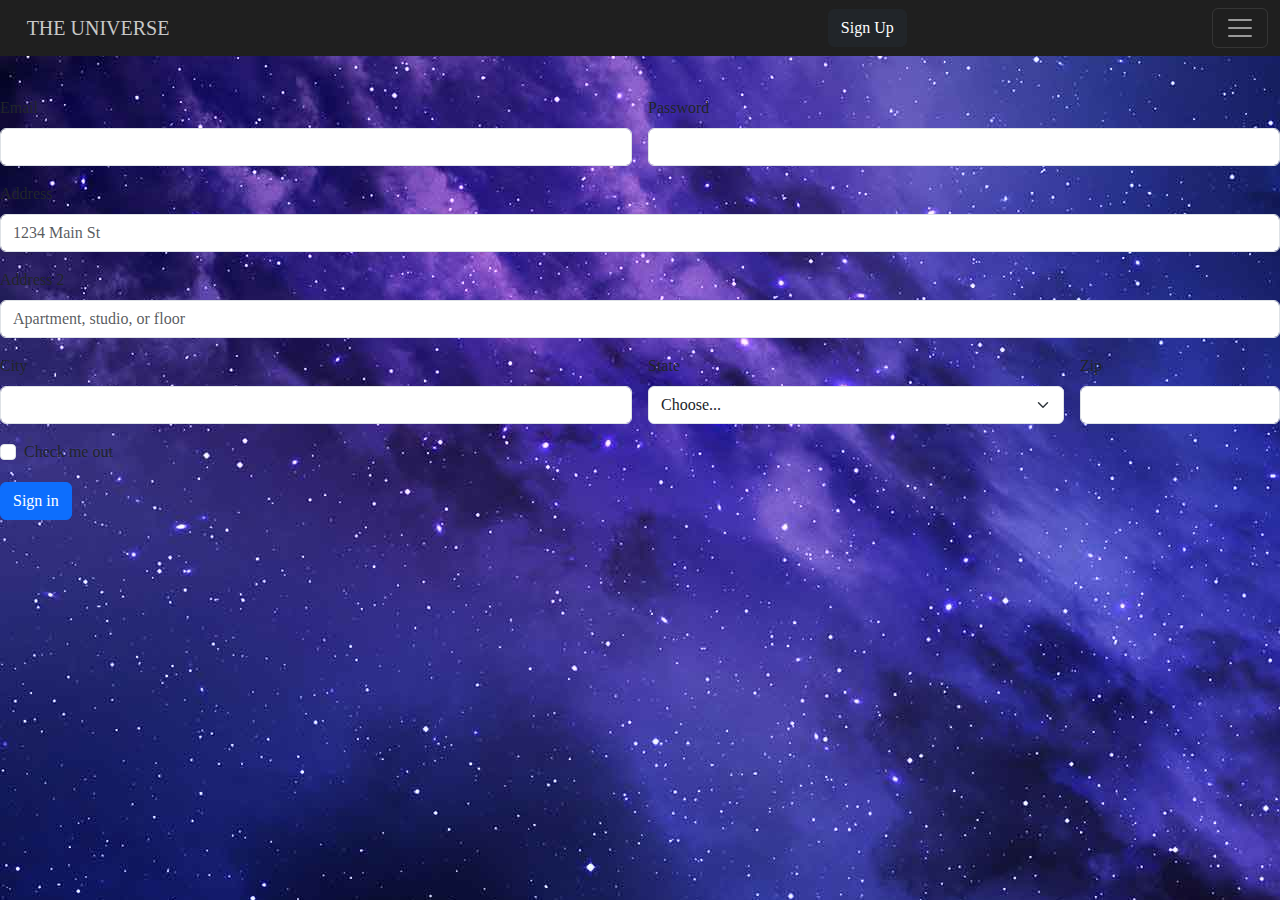
==== form.html @ 54ac05f7 "Add files via upload" ====
<!DOCTYPE html>
<html lang="en">
<head>
    <meta charset="UTF-8">
    <meta http-equiv="X-UA-Compatible" content="IE=edge">
    <meta name="viewport" content="width=device-width, initial-scale=1.0">
    <title>SIGN UP</title>
    <link rel="stylesheet" href="https://cdn.jsdelivr.net/npm/bootstrap@5.3.0-alpha3/dist/css/bootstrap.min.css">
    <link rel="stylesheet" href="styles.css">
</head>
   
    <body>
  <script src="https://cdn.jsdelivr.net/npm/bootstrap@5.3.0-alpha3/dist/js/bootstrap.bundle.min.js"></script>
  <nav class="navbar fixed-top" data-bs-theme="dark">
    <div class="container-fluid" >
      <a class="navbar-brand" href="/index.html"><img src="/Images/icons8-spider-man-new (1).svg" alt=""> THE UNIVERSE</a> 
      <div class="spinner-grow text-dark" role="status">
        <span class="visually-hidden">Loading...</span>
      </div>
      <div class="sign">    
              <button type="button" class="btn btn-dark"> <a class="nav-link" href="/extra_html/form.html">Sign Up</a></button> 
      </div>
      <div>
        <button class="navbar-toggler" type="button" data-bs-toggle="offcanvas" data-bs-target="#offcanvasNavbar" aria-controls="offcanvasNavbar" aria-label="Toggle navigation" data-be-theme="dark">
        <span class="navbar-toggler-icon"></span>
      </button>
      </div>
      
   
      <div class="offcanvas offcanvas-end" tabindex="-1" id="offcanvasNavbar" aria-labelledby="offcanvasNavbarLabel">
       
        <div class="offcanvas-header">
            
          <h5 class="offcanvas-title" id="offcanvasNavbarLabel">Offcanvas</h5>
          <button type="button" class="btn-close" data-bs-dismiss="offcanvas" aria-label="Close" data-be-theme="dark"></button>
        </div>
        <div class="offcanvas-body">
          <ul class="navbar-nav justify-content-end flex-grow-1 pe-3">
            <li>
      <button class="nav-link" href="#">HOME</button>
            </li> 
            <li class="nav-item">
              <a class="nav-link" href="/extra_html/form.html">Sign Up</a>
            </li>
            <li class="nav-item dropdown">
              <a class="nav-link dropdown-toggle" href="#" role="button" data-bs-toggle="dropdown" aria-expanded="false"data-be-theme="dark">
                Dropdown
              </a>
              <ul class="dropdown-menu">
                <li><a class="dropdown-item" href="#">Action</a></li>
                <li><a class="dropdown-item" href="#">Another action</a></li>
                <li>
                  <hr class="dropdown-divider">
                </li>
                <li><a class="dropdown-item" href="#">Something else here</a></li>
              </ul>
            </li>
          </ul>
          <form class="d-flex mt-3" role="search">
            <input class="form-control me-2" type="search" placeholder="Search" aria-label="Search">
            <button class="btn btn-outline-success" type="submit">Search</button>
          </form>
        </div>
      </div>
      
    </div>
  </nav><br>
  <br>
  <br>
  <br>
  <div class="form">
    <form class="row g-3">
        <div class="col-md-6">
          <label for="inputEmail4" class="form-label" width="54px">Email</label>
          <input type="email" class="form-control" id="inputEmail4">
        </div>
        <div class="col-md-6">
          <label for="inputPassword4" class="form-label">Password</label>
          <input type="password" class="form-control" id="inputPassword4">
        </div>
        <div class="col-12">
          <label for="inputAddress" class="form-label"width="54px">Address</label>
          <input type="text" class="form-control" id="inputAddress" placeholder="1234 Main St">
        </div>
        <div class="col-12">
          <label for="inputAddress2" class="form-label" width="54px">Address 2</label>
          <input type="text" class="form-control" id="inputAddress2" placeholder="Apartment, studio, or floor" width="54px">
        </div>
        <div class="col-md-6">
          <label for="inputCity" class="form-label">City</label>
          <input type="text" class="form-control" id="inputCity">
        </div>
        <div class="col-md-4">
          <label for="inputState" class="form-label">State</label>
          <select id="inputState" class="form-select">
            <option selected>Choose...</option>
            <option>GUJARAT</option>
            <option>GOA</option>
            <option>PUNJAB</option>
            <option>CHENNAI</option>
            <option>TELENGANA</option>
            <option>MAHARASTRA</option>
            <option>PONDICHERRY</option>
            <option>MADHYA PRADESH</option>
            <option>UTTAR PRADESH</option>
            <option>JHARKHAND</option>
            <option>ANDHRAPRADESH</option>
            <option>ODISSA</option>
            <option>HARAYANA</option>
            <option>RAJASTHAN</option>
            <option>DELHI</option>
          </select>
        </div>
        <div class="col-md-2">
          <label for="inputZip" class="form-label">Zip</label>
          <input type="text" class="form-control" id="inputZip">
        </div>
        <div class="col-12">
          <div class="form-check">
            <input class="form-check-input" type="checkbox" id="gridCheck">
            <label class="form-check-label" for="gridCheck">
              Check me out
            </label>
          </div>
        </div>
        <div class="col-12">
          <button type="submit" class="btn btn-primary">Sign in</button>
        </div>
      </form>
    
      
    </div>
</body>
</html>
---- styles.css ----
body{
    background-image: url(Space-Background-Image-2.jpeg);
}
*{
    font-family: 'Merriweather', serif;
}
/* Round menu trials */


.wrap{
	position: relative;
	width: 80vmin;
	height: 80vmin;
	background: none;
	transform: scale(0.2) translateZ(0px);
	opacity: 0;
	transition: transform .5s, opacity .5s;
    margin: auto;
}

.hello{
	position: absolute;
	left: 0; top: 0;
	width: 47.5%;height: 47.5%;
	overflow: hidden;
	transform: scale(.5) translateZ(0px);
	background: #2600ff00;
    
}
.hello div{
	height: 100%;
	background-size: cover;
	opacity: .5;
	transition: opacity .5s;
	border-radius: inherit;

}
.hello:nth-child(1)
{
	border-radius: 400vmin 0 0 0;
	transform-origin: 110% 110%;
	transition: transform .4s .15s;
}
.hello:nth-child(1) div{
	/* background-image:url('https://farm3.staticflickr.com/2827/10384422264_d9c7299146.jpg'); */
    background-color: aqua;
}

.hello:nth-child(2)
{
	border-radius: 0 40vmin 0 0;
	left: 52.5%;
	transform-origin: -10% 110%;
	transition: transform .4s .2s;
}
.hello:nth-child(2) div{
	/* background-image:url('https://farm7.staticflickr.com/6083/6055581292_d94c2d90e3.jpg'); */
    background-color: crimson;
}


.hello:nth-child(3)
{
	border-radius: 0 0 0 40vmin;
	top: 52.5%;
	transform-origin: 110% -10%;
	transition: transform .4s .25s;
}
.hello:nth-child(3) div{
	/* background-image:url('https://farm7.staticflickr.com/6092/6227418584_d5883b0948.jpg'); */
    background-color:#f5a623 ;
}
.hello:nth-child(4)
{
	border-radius: 0 0 40vmin 0;
	top: 52.5%; left: 52.5%;
	transform-origin: -10% -10%;
	transition: transform .4s .3s;
}
.hello:nth-child(4) div{
	/* background-image: url('https://farm8.staticflickr.com/7187/6895047173_d4b1a0d798.jpg'); */
    background-color: rgb(30, 255, 0);
}
.hello:nth-child(5)
{
	border-radius: 40vmin;
	width: 55%; height: 55%;
	top: 22.5%; left: 22.5%;
	transform-origin: -10% -10%;
	transform: scale(1);
	box-shadow: 0 0 0 5vmin #00000089;

}
.hello:nth-child(5) div
{
	/* background-image: url(https://c4.wallpaperflare.com/wallpaper/296/312/969/cuantic-kingdom-nebula-galaxy-plasm-stars-hd-wallpaper-preview.jpg); */
    background-color: #000000d6;

}

.hi
{
	position: relative;
	display: block;
	margin: auto;
	top: 45vmin;
	width: 10vmin;
	height: 10vmin;
	border-radius: 100%;
	background: #ffffff;
	transform: translateZ(0px);

}
.hi .hi{
	position: absolute;
	width: 60%;
	height: 3px;
	/* background: #000000; */
	left: 20%;
	top: 50%;
	border-radius: 0;
	background:transparent;
    margin-left: px;


}
.hi .hi:after, .hi .hi:before{
	content: "";
	position: absolute;
	left: 0;
	top: -1.5vmin;
	width: 100%;
	height: 100%;
	background: inherit;
}
.hi .hi:after{
	top: 1.5vmin;
}
.hi:hover + .wrap, .wrap:hover{
	transform: scale(0.8) translateZ(0px);
	opacity: 1;
}
.hi:hover + .wrap .hello, .wrap:hover .hello{
transform: scale(1) translateZ(0px);
}



.hello:hover div{
	opacity: 1;
	transform: translateZ(0px);
}

/* Ending */
hr
{
    font-family: 'Merriweather', serif;
    background: white;
    height: 2px;
    border: 0;
    margin: 15px auto;
    width: 60%;
}
h1{
    font-size: 4.5rem;
    /* align-items: center; */
    text-align: center;
}

.navbar{
    background-color: rgb(31, 31, 31);
}
.navbar-brand img{
    height: 45px;

}
.offcanvas{
    background-color:rgb(61,61,61);
}
.navbar-brand{
    margin-left: 10px;
    color: rgb(200, 200, 200);
}
.navbar-brand :hover{
    color: white;
}

.btn1 {
    margin-left:90px;
}
#service
{
    font-family: 'Merriweather', serif;
    width: 100%;
    padding: 70px 0;
    background-image: url(https://unblast.com/wp-content/uploads/2021/01/Space-Background-Image-2.jpg);
    color: rgb(255, 255, 255);
}
.service-box
{
    font-family: 'Merriweather', serif;
    width: 80%;
    display: flex;
    flex-wrap: wrap;
    justify-content: space-around;
    margin: auto;
}


/* .single-service */
.single-service-1
{
    direction: ltr;
    flex-basis: 48%;
    text-align: center;
    border-radius: 8px;
    margin-bottom: 20px;
    color: whitesmoke;
    position: relative;
}
.single-service-2
{
    flex-basis: 48%;
    text-align: center;
    border-radius: 8px;
    margin-bottom: 20px;
    color: whitesmoke;
    position: relative;
} 
.single-service-3
{
    flex-basis: 48%;
    text-align: center;
    border-radius: 8px;
    margin-bottom: 20px;
    color: whitesmoke;
    position: relative;
} 
.single-service-4
{
    flex-basis: 48%;
    text-align: center;
    border-radius: 8px;
    margin-bottom: 20px;
    color: whitesmoke;
    position: relative;
} 
.single-service-5
{
    flex-basis: 48%;
    text-align: center;
    border-radius: 8px;
    margin-bottom: 20px;
    color: whitesmoke;
    position: relative;
}
.single-service-6
{
    flex-basis: 48%;
    text-align: center;
    border-radius: 8px;
    margin-bottom: 20px;
    color: whitesmoke;
    position: relative;
} 
.single-service-7
{
    flex-basis: 48%;
    text-align: center;
    border-radius: 8px;
    margin-bottom: 20px;
    color: whitesmoke;
    position: relative;
} 
.single-service-8
{
    flex-basis: 48%;
    text-align: center;
    border-radius: 8px;
    margin-bottom: 20px;
    color: whitesmoke;
    position: relative;
} 
.single-service-9
{
    flex-basis: 48%;
    text-align: center;
    border-radius: 8px;
    margin-bottom: 20px;
    color: whitesmoke;
    position: relative;
}
.single-service-10
{
    flex-basis: 48%;
    text-align: center;
    border-radius: 8px;
    margin-bottom: 20px;
    color: whitesmoke;
    position: relative;
} 
.single-service-11
{
    flex-basis: 48%;
    text-align: center;
    border-radius: 8px;
    margin-bottom: 20px;
    color: whitesmoke;
    position: relative;
} 
.single-service-12
{
    flex-basis: 48%;
    text-align: center;
    border-radius: 8px;
    margin-bottom: 20px;
    color: whitesmoke;
    position: relative;
} 


/* FOR IMAGE */
.single-service-1 img
{
    direction: ltr;
    width: 100%;
    height: 100%;
    border-radius: 9px;
}
.single-service-2 img
{
    width: 100%;
    height: 100%;
    border-radius: 9px;
}
.single-service-3 img
{
    width: 100%;
    height: 100%;
    border-radius: 9px;
}
.single-service-4 img
{
    width: 100%;
    height: 100%;
    border-radius: 9px;
}
.single-service-5 img
{
    width: 100%;
    height: 100%;
    border-radius: 9px;
}
.single-service-6 img
{
    width: 100%;
    height: 100%;
    border-radius: 9px;
}
.single-service-7 img
{
    width: 100%;
    height: 100%;
    border-radius: 9px;
}
.single-service-8 img
{
    width: 100%;
    height: 100%;
    border-radius: 9px;
}
.single-service-9 img
{
    width: 100%;
    height: 100%;
    border-radius: 9px;
}
.single-service-10 img
{
    width: 100%;
    height: 100%;
    border-radius: 9px;
}
.single-service-11 img
{
    width: 100%;
    height: 100%;
    border-radius: 9px;
}
.single-service-12 img
{
    width: 100%;
    height: 100%;
    border-radius: 9px;
}


/* OVERLAY */
.overlay-1
{
   
    width: 100%;
    height: 100%;
    position: absolute;
    top: 0;
    border-radius: 9px;
    cursor: pointer;
    background: linear-gradient(rgba(0,0,0),rgba(220, 220, 220, 0.63));
    opacity: 0;
    transition: 1s;
}
.overlay-2
{
    width:100%;
    height: 100%;
    position: absolute;
    top: 0;
    border-radius: 9px;
    cursor: pointer;
    background: linear-gradient(rgba(0, 0, 0, 0),rgb(255, 214, 12, 0.83));
    opacity: 0;
    transition: 1s;
}
.overlay-3
{
    width:100%;
    height: 100%;
    position: absolute;
    top: 0;
    border-radius: 9px;
    cursor: pointer;
    background: linear-gradient(rgba(255, 236, 115, 0.83),rgb(0, 0, 0));
    opacity: 0;
    transition: 1s;
}
.overlay-4
{
    width:100%;
    height: 100%;
    position: absolute;
    top: 0;
    border-radius: 9px;
    cursor: pointer;
    background: linear-gradient(rgba(174, 0, 0, 0.83),rgb(0, 0, 0));
    opacity: 0;
    transition: 1s;
}
.overlay-5
{
    width: 100%;
    height: 100%;
    position: absolute;
    top: 0;
    border-radius: 9px;
    cursor: pointer;
    background: linear-gradient(rgb(68, 68, 68),rgba(255, 255, 255, 0.802));
    opacity: 0;
    transition: 1s;
}
.overlay-6
{
    width:100%;
    height: 100%;
    position: absolute;
    top: 0;
    border-radius: 9px;
    cursor: pointer;
    background: linear-gradient(rgba(255, 174, 0, 0.779),rgba(0, 0, 0, 0.829));
    opacity: 0;
    transition: 1s;
}
.overlay-7
{
    width:100%;
    height: 100%;
    position: absolute;
    top: 0;
    border-radius: 9px;
    cursor: pointer;
    background: linear-gradient(rgba(83, 83, 83, 0.808),rgba(255, 205, 89, 0.714));
    opacity: 0;
    transition: 1s;
}
.overlay-8
{
    width:100%;
    height: 100%;
    position: absolute;
    top: 0;
    border-radius: 9px;
    cursor: pointer;
    background: linear-gradient(rgba(255, 34, 211, 0.722),rgb(0, 0, 0));
    opacity: 0;
    transition: 1s;
}
.overlay-9
{
    width: 100%;
    height: 100%;
    position: absolute;
    top: 0;
    border-radius: 9px;
    cursor: pointer;
    background: linear-gradient(rgba(0,0,0),rgba(51, 98, 54, 0.835));
    opacity: 0;
    transition: 1s;
}
.overlay-10
{
    width:100%;
    height: 100%;
    position: absolute;
    top: 0;
    border-radius: 9px;
    cursor: pointer;
    background: linear-gradient(rgba(255, 255, 255, 0.376),rgba(0, 0, 0, 0.83));
    opacity: 0;
    transition: 1s;
}
.overlay-11
{
    width:100%;
    height: 100%;
    position: absolute;
    top: 0;
    border-radius: 9px;
    cursor: pointer;
    background: linear-gradient(rgba(82, 79, 104, 0.83),rgb(0, 0, 0));
    opacity: 0;
    transition: 1s;
}
.overlay-12
{
    width:100%;
    height: 100%;
    position: absolute;
    top: 0;
    border-radius: 9px;
    cursor: pointer;
    background: linear-gradient(rgba(0, 73, 156, 0.83),rgb(51, 51, 51));
    opacity: 0;
    transition: 1s;
}


/* .single-service-1:hover .overlay */
.single-service-1:hover .overlay-1
{
    direction:ltr;
    opacity: 1;
}
.single-service-2:hover .overlay-2
{
    opacity: 1;
}
.single-service-3:hover .overlay-3
{
    opacity: 1;
}
.single-service-4:hover .overlay-4
{
    opacity: 1;
}
.single-service-5:hover .overlay-5
{
    opacity: 1;
}
.single-service-6:hover .overlay-6
{
    opacity: 1;
}
.single-service-7:hover .overlay-7
{
    opacity: 1;
}
.single-service-8:hover .overlay-8
{
    opacity: 1;
}
.single-service-9:hover .overlay-9
{
    opacity: 1;
}
.single-service-10:hover .overlay-10
{
    opacity: 1;
}
.single-service-11:hover .overlay-11
{
    opacity: 1;
}
.single-service-12:hover .overlay-12
{
    opacity: 1;
}


/* SERVICE-DESC */
.service-desc
{
    direction: ltr;
    font-family: 'Merriweather', serif;
    width: 80%;
    position: absolute;
    bottom: 0;
    left: 50%;
    opacity: 0;
    transform: translateX(-50%);
    transition: 1s;
}
.service-desc-2
{
    font-family: 'Merriweather', serif;
    width: 80%;
    position: absolute;
    bottom: 0;
    left: 50%;
    opacity: 0;
    transform: translateX(-50%);
    transition: 1s;
}
.service-desc-3
{
    font-family: 'Merriweather', serif;
    width: 80%;
    position: absolute;
    bottom: 0;
    left: 50%;
    opacity: 0;
    transform: translateX(-50%);
    transition: 1s;
}
.service-desc-4
{
    font-family: 'Merriweather', serif;
    width: 80%;
    position: absolute;
    bottom: 0;
    left: 50%;
    opacity: 0;
    transform: translateX(-50%);
    transition: 1s;
}
.service-desc-5
{
    font-family: 'Merriweather', serif;
    width: 80%;
    position: absolute;
    bottom: 0;
    left: 50%;
    opacity: 0;
    transform: translateX(-50%);
    transition: 1s;
}
.service-desc-6
{
    font-family: 'Merriweather', serif;
    width: 80%;
    position: absolute;
    bottom: 0;
    left: 50%;
    opacity: 0;
    transform: translateX(-50%);
    transition: 1s;
}
.service-desc-7
{
    font-family: 'Merriweather', serif;
    width: 80%;
    position: absolute;
    bottom: 0;
    left: 50%;
    opacity: 0;
    transform: translateX(-50%);
    transition: 1s;
}
.service-desc-8
{
    font-family: 'Merriweather', serif;
    width: 80%;
    position: absolute;
    bottom: 0;
    left: 50%;
    opacity: 0;
    transform: translateX(-50%);
    transition: 1s;
}
.service-desc-9
{
    font-family: 'Merriweather', serif;
    width: 80%;
    position: absolute;
    bottom: 0;
    left: 50%;
    opacity: 0;
    transform: translateX(-50%);
    transition: 1s;
}
.service-desc-10
{
    font-family: 'Merriweather', serif;
    width: 80%;
    position: absolute;
    bottom: 0;
    left: 50%;
    opacity: 0;
    transform: translateX(-50%);
    transition: 1s;
}
.service-desc-11
{
    font-family: 'Merriweather', serif;
    width: 80%;
    position: absolute;
    bottom: 0;
    left: 50%;
    opacity: 0;
    transform: translateX(-50%);
    transition: 1s;
}
.service-desc-12
{
    font-family: 'Merriweather', serif;
    width: 80%;
    position: absolute;
    bottom: 0;
    left: 50%;
    opacity: 0;
    transform: translateX(-50%);
    transition: 1s;
}


/* SERVICE-DESC P */
.service-desc p
{
    direction: ltr;
    font-size: 17px;
}
.service-desc-2 p
{
    font-size: 17px;
}
.service-desc-3 p
{
    font-size: 17px;
}
.service-desc-4 p
{
    font-size: 17px;
}
.service-desc-5 p
{
    font-size: 17px;
}
.service-desc-6 p
{
    font-size: 17px;
}
.service-desc-7 p
{
    font-size: 17px;
}
.service-desc-8 p
{
    font-size: 17px;
}
.service-desc-9 p
{
    font-size: 17px;
}
.service-desc-10 p
{
    font-size: 17px;
}
.service-desc-11 p
{
    font-size: 17px;
}
.service-desc-12 p
{
    font-size: 17px;
}


/* SERVICE-DESC P */
.single-service-1:hover .service-desc
{
    
    bottom: 45%;
    opacity: 1;
}
.single-service-2:hover .service-desc-2
{
    bottom: 45%;
    opacity: 1;
}
.single-service-3:hover .service-desc-3
{
    bottom: 45%;
    opacity: 1;
}
.single-service-4:hover .service-desc-4
{
    bottom: 45%;
    opacity: 1;
}
.single-service-5:hover .service-desc-5
{
    bottom: 45%;
    opacity: 1;
}
.single-service-6:hover .service-desc-6
{
    bottom: 45%;
    opacity: 1;
}
.single-service-7:hover .service-desc-7
{
    bottom: 45%;
    opacity: 1;
}
.single-service-8:hover .service-desc-8
{
    bottom: 45%;
    opacity: 1;
}
.single-service-9:hover .service-desc-9
{
    bottom: 45%;
    opacity: 1;
}
.single-service-10:hover .service-desc-10
{
    bottom: 45%;
    opacity: 1;
}
.single-service-11:hover .service-desc-11
{
    bottom: 45%;
    opacity: 1;
}
.single-service-12:hover .service-desc-12
{
    bottom: 45%;
    opacity: 1;
}


.title{
    margin-left: 3rem;
    font-family: 'Merriweather', serif;
    font: rgb(255, 255, 255);
}

.bg{
    font-family: 'Merriweather', serif;
    background-color: rgb(31, 53, 76);
}

.img{
    font-family: 'Merriweather', serif;
    height: 176px;
}

.card-title{
    font-family: 'Merriweather', serif;
    margin-bottom: 5px;
}

.card-2{
    left: 40px;
    margin-left: 265px;
}
#aboutUs{
    display: flex;
    justify-content: center;
    margin: 18px;
}

#aboutUs .card{
    margin-left: 20px;
    
}

.cimg{
    font-family: 'Merriweather', serif;
    background-color: rgb(31, 31, 31);
    margin-top: 3rem;
    margin-bottom: 1rem;
    height: 398px;
    width: 530px;
}
.call{
    font-family: 'Merriweather', serif;
    background-color: rgb(31, 31, 31);
    color: rgb(255, 255, 255);
}
.card{
   margin-bottom: 2rem;
    background-color: rgb(31, 31, 31);
    color: rgb(255, 255, 255);
}

#aboutUs.universe{
    width: 70rem;
    margin-top: -10%;
}

.accordion-body{
    font-family: 'Merriweather', serif;
    background-color:rgb(31, 31, 31);
    color: rgb(255, 255, 255);
}
.accordion-button{
    background-color: rgb(31, 31, 31);
    color: rgb(255, 255, 255);
}
.container{
    background-color: rgb(31, 31, 31);
}
.signup{
    width: 100px;
    height: 45px;
    background: rgb(66, 66, 66);
    border: 2px solid rgb(143, 143, 143);
    outline: none;
    border-radius: 6px;
    cursor: pointer;
    font-size: 20px;
    font-weight: 700;
    color: rgb(255, 255, 255);
    margin-left: 40px;
    margin-right: 30px;
    text-decoration: none;
}
.signup:hover{
    background: rgb(255, 255, 255);
    color: rgb(0, 0, 0);
    box-shadow: 0 0 3px whitesmoke;
}
#preloader
{
    background: black url("/green-loader.gif") no-repeat center center;
    background-size: 100%;
    height: 100%;
    width: 100%;
    position: fixed;
    z-index: 100;
}
.fade 
{
  -webkit-animation-name: fade;
  -webkit-animation-duration: 1.5s;
  animation-name: fade;
  animation-duration: 1.5s;
}

@-webkit-keyframes fade 
{
  from {opacity: .4} 
  to {opacity: 1}
}
@keyframes fade 
{
  from {opacity: .4} 
  to {opacity: 1}
}
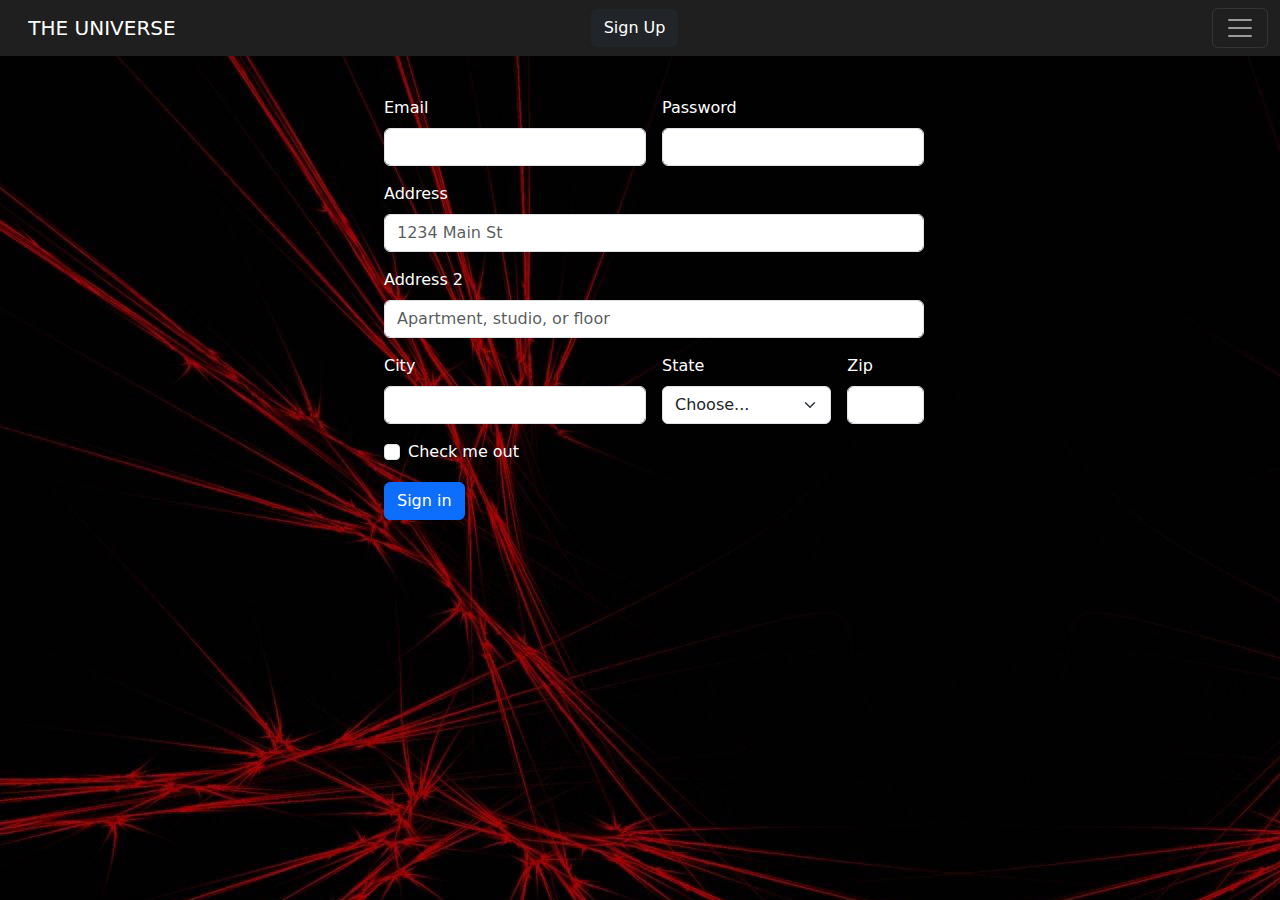
==== commit 2f084108: "Update form.html" ====
--- a/form.html
+++ b/form.html
@@ -6,7 +6,7 @@
     <meta name="viewport" content="width=device-width, initial-scale=1.0">
     <title>SIGN UP</title>
     <link rel="stylesheet" href="https://cdn.jsdelivr.net/npm/bootstrap@5.3.0-alpha3/dist/css/bootstrap.min.css">
-    <link rel="stylesheet" href="styles.css">
+    <link rel="stylesheet" href="style.css">
 </head>
    
     <body>
@@ -131,4 +131,4 @@
       
     </div>
 </body>
-</html>+</html>
--- a/style.css
+++ b/style.css
@@ -0,0 +1,49 @@
+.navbar{
+    background-color: rgb(31, 31, 31);
+}
+.offcanvas{
+    background-color:rgb(61,61,61);
+}
+.navbar-brand{
+    margin-left: 10px;
+}
+.btn1 {
+    margin-left:90px;
+}
+.form{
+    
+    color: rgb(255, 255, 255);
+    margin-left: 30%;
+    width: 540px;
+    display: flexbox;
+    align-items: center;
+}
+.sign{
+    margin-right: 350px;
+}
+body{
+    background-color:rgb(125, 0, 0) ;
+    background-image: url(/BLACK-BG.jpeg);
+}
+.fade 
+{
+  -webkit-animation-name: fade;
+  -webkit-animation-duration: 1.5s;
+  animation-name: fade;
+  animation-duration: 1.5s;
+}
+iframe
+{
+    margin-left: 120px;
+    margin-top: 10px;
+}
+@-webkit-keyframes fade 
+{
+  from {opacity: .4} 
+  to {opacity: 1}
+}
+@keyframes fade 
+{
+  from {opacity: .4} 
+  to {opacity: 1}
+}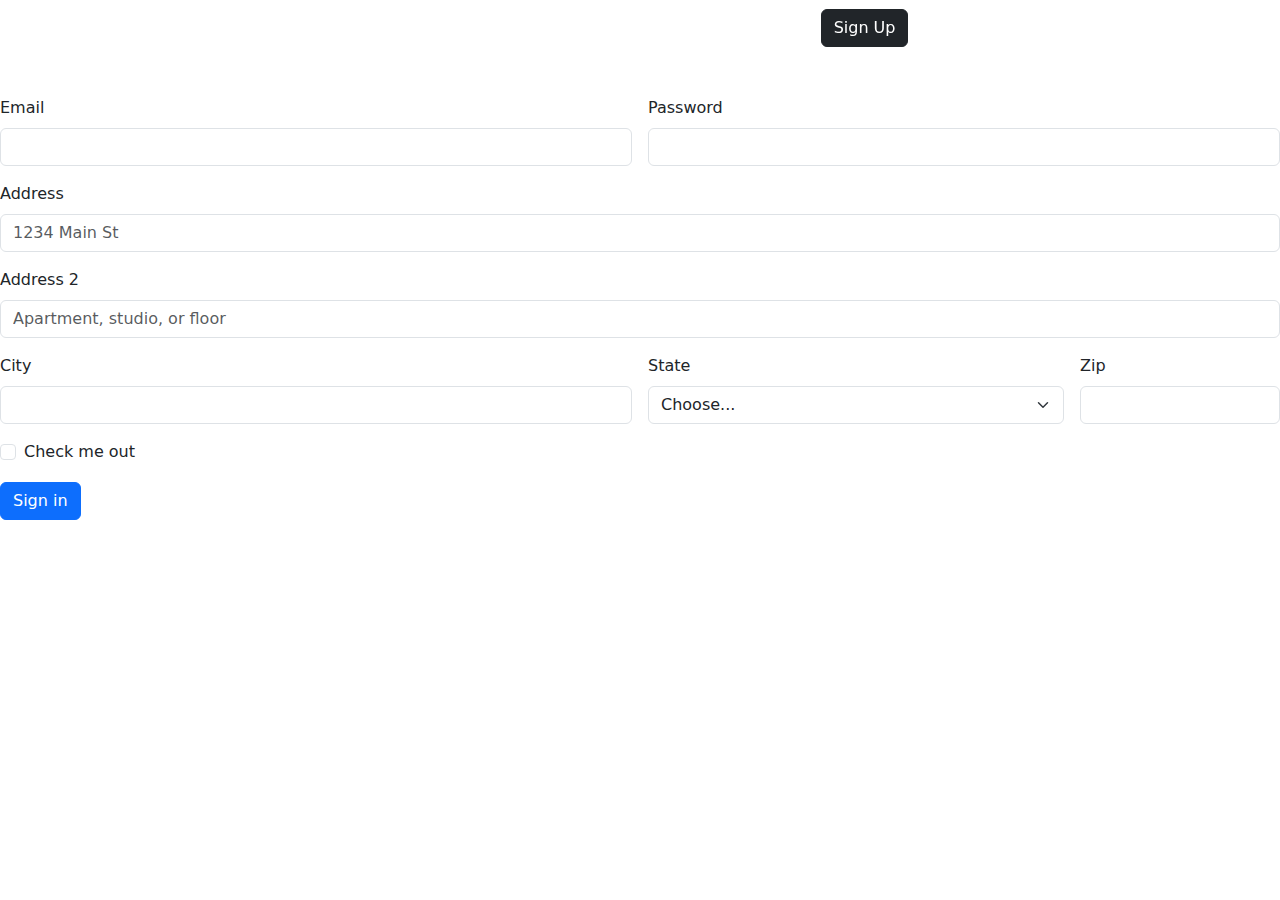
==== commit 4931b51a: "Add files via upload" ====
--- a/form.html
+++ b/form.html
@@ -6,7 +6,7 @@
     <meta name="viewport" content="width=device-width, initial-scale=1.0">
     <title>SIGN UP</title>
     <link rel="stylesheet" href="https://cdn.jsdelivr.net/npm/bootstrap@5.3.0-alpha3/dist/css/bootstrap.min.css">
-    <link rel="stylesheet" href="style.css">
+    <link rel="stylesheet" href="/extra_html/styles.css">
 </head>
    
     <body>
@@ -131,4 +131,4 @@
       
     </div>
 </body>
-</html>
+</html>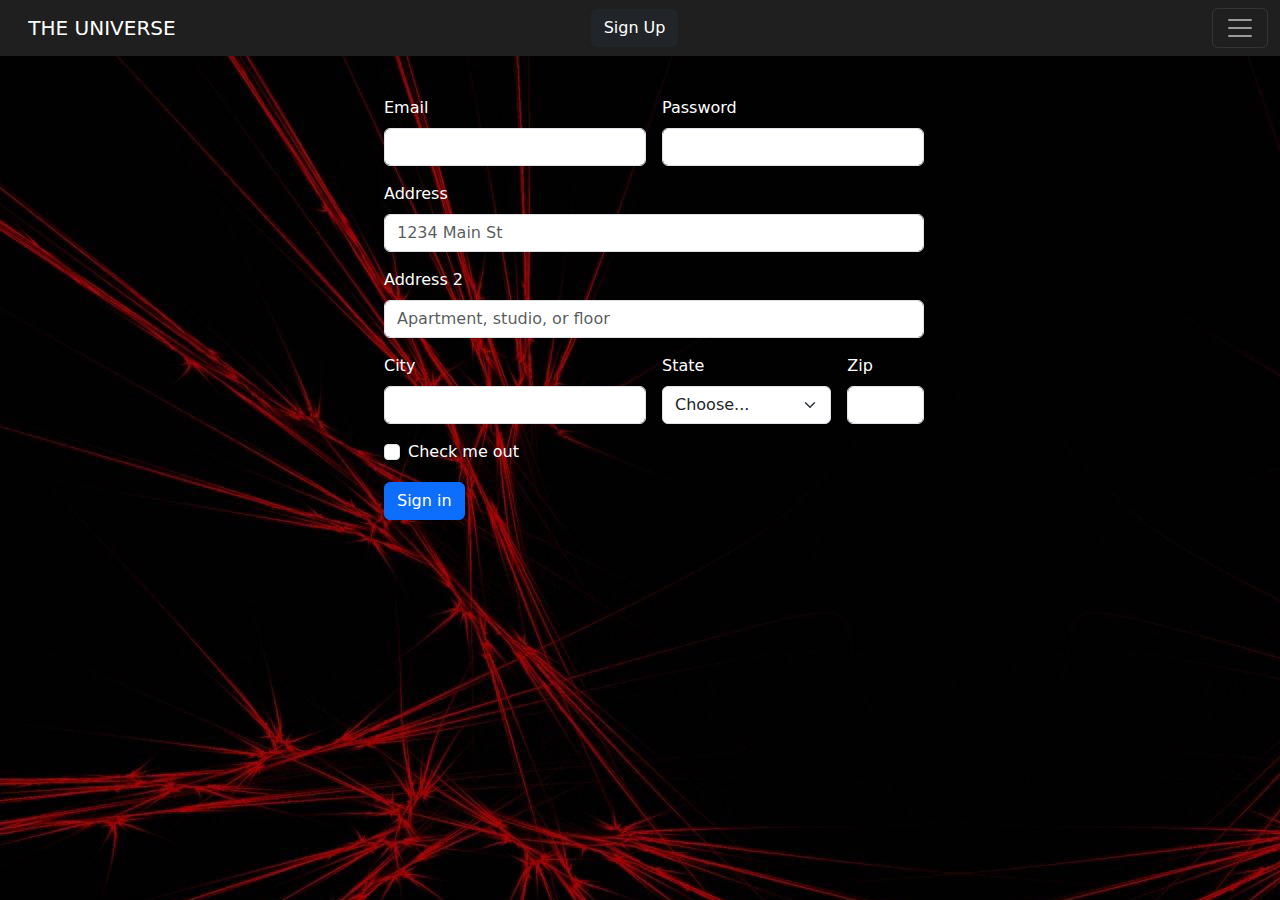
==== commit 3a08a112: "Update form.html" ====
--- a/form.html
+++ b/form.html
@@ -6,7 +6,7 @@
     <meta name="viewport" content="width=device-width, initial-scale=1.0">
     <title>SIGN UP</title>
     <link rel="stylesheet" href="https://cdn.jsdelivr.net/npm/bootstrap@5.3.0-alpha3/dist/css/bootstrap.min.css">
-    <link rel="stylesheet" href="/extra_html/styles.css">
+    <link rel="stylesheet" href="/style.css">
 </head>
    
     <body>
@@ -18,7 +18,7 @@
         <span class="visually-hidden">Loading...</span>
       </div>
       <div class="sign">    
-              <button type="button" class="btn btn-dark"> <a class="nav-link" href="/extra_html/form.html">Sign Up</a></button> 
+              <button type="button" class="btn btn-dark"> <a class="nav-link" href="/form.html">Sign Up</a></button> 
       </div>
       <div>
         <button class="navbar-toggler" type="button" data-bs-toggle="offcanvas" data-bs-target="#offcanvasNavbar" aria-controls="offcanvasNavbar" aria-label="Toggle navigation" data-be-theme="dark">
@@ -40,7 +40,7 @@
       <button class="nav-link" href="#">HOME</button>
             </li> 
             <li class="nav-item">
-              <a class="nav-link" href="/extra_html/form.html">Sign Up</a>
+              <a class="nav-link" href="/form.html">Sign Up</a>
             </li>
             <li class="nav-item dropdown">
               <a class="nav-link dropdown-toggle" href="#" role="button" data-bs-toggle="dropdown" aria-expanded="false"data-be-theme="dark">
@@ -131,4 +131,4 @@
       
     </div>
 </body>
-</html>+</html>
--- a/style.css
+++ b/style.css
@@ -0,0 +1,49 @@
+.navbar{
+    background-color: rgb(31, 31, 31);
+}
+.offcanvas{
+    background-color:rgb(61,61,61);
+}
+.navbar-brand{
+    margin-left: 10px;
+}
+.btn1 {
+    margin-left:90px;
+}
+.form{
+    
+    color: rgb(255, 255, 255);
+    margin-left: 30%;
+    width: 540px;
+    display: flexbox;
+    align-items: center;
+}
+.sign{
+    margin-right: 350px;
+}
+body{
+    background-color:rgb(125, 0, 0) ;
+    background-image: url(/BLACK-BG.jpeg);
+}
+.fade 
+{
+  -webkit-animation-name: fade;
+  -webkit-animation-duration: 1.5s;
+  animation-name: fade;
+  animation-duration: 1.5s;
+}
+iframe
+{
+    margin-left: 120px;
+    margin-top: 10px;
+}
+@-webkit-keyframes fade 
+{
+  from {opacity: .4} 
+  to {opacity: 1}
+}
+@keyframes fade 
+{
+  from {opacity: .4} 
+  to {opacity: 1}
+}